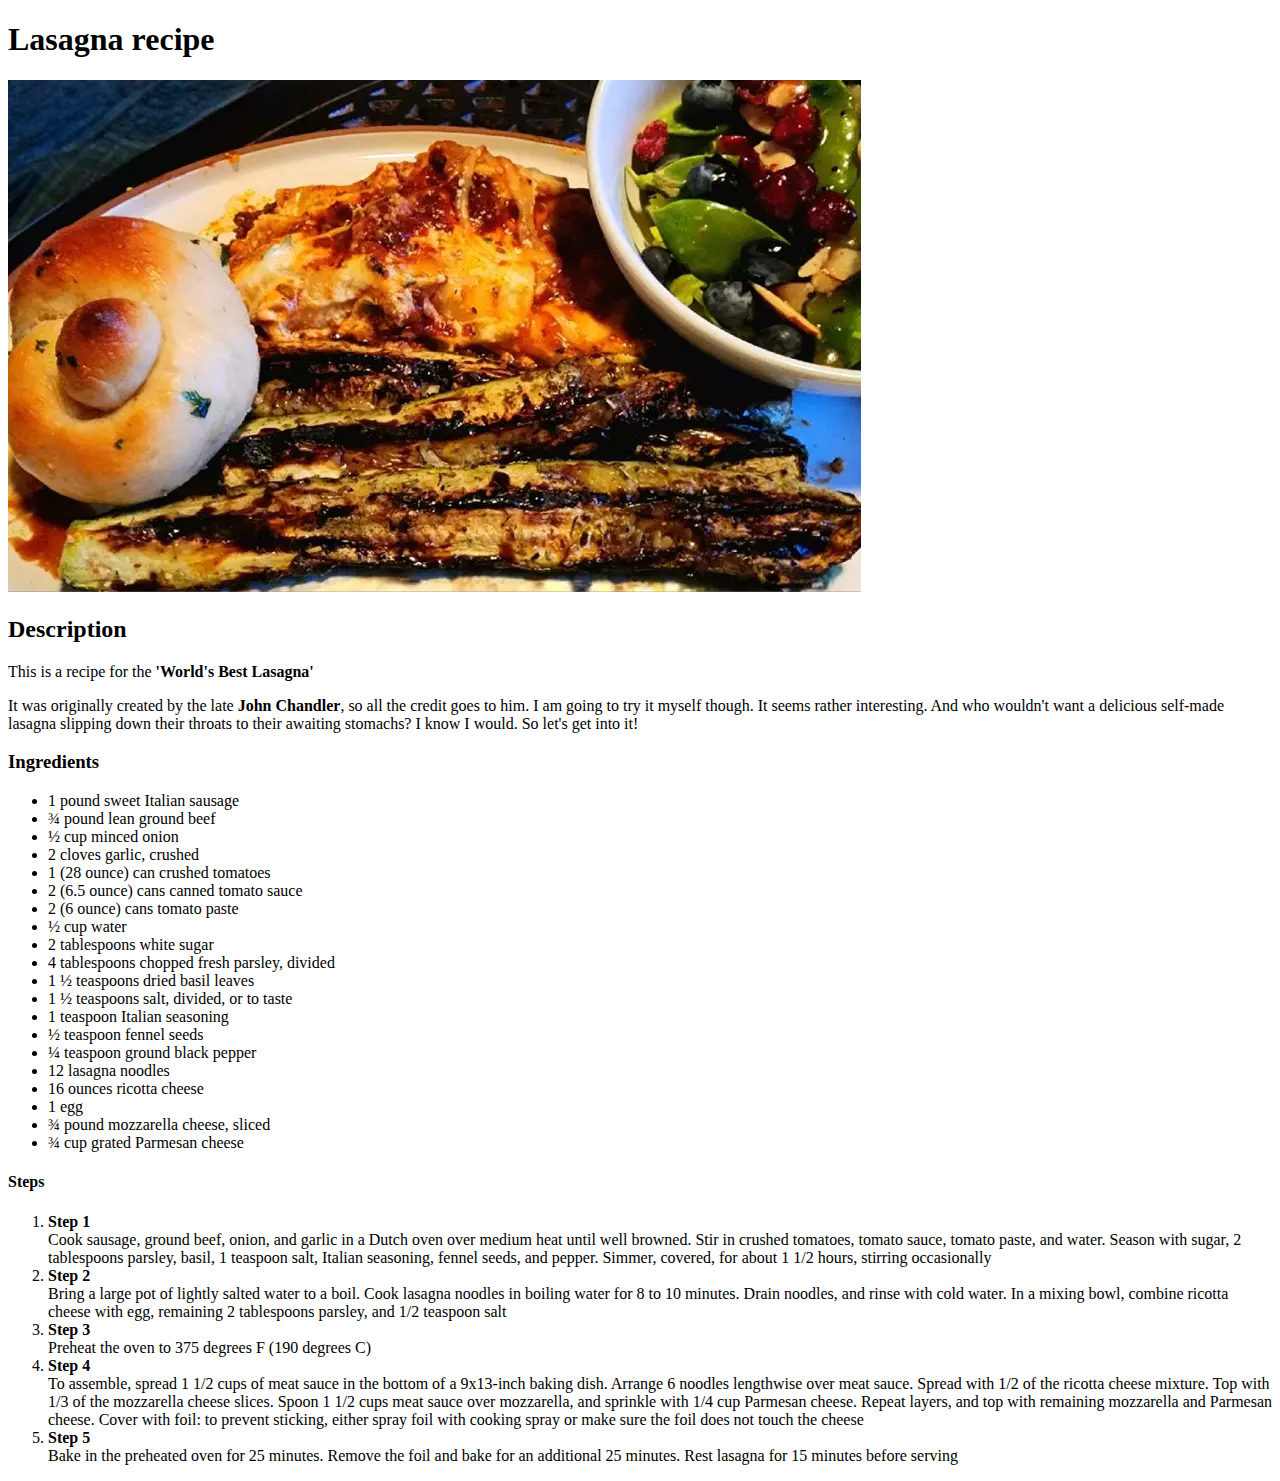
==== recipes/lasagna.html @ cc70a89f "Created the lasagna recipe, added an image to it and linked it to index.html" ====
<!DOCTYPE html>
 <html lang="en">
 <head>
    <meta charset="UTF-8">
    <meta http-equiv="X-UA-Compatible" content="IE=edge">
    <meta name="viewport" content="width=device-width, initial-scale=1.0">
    <title>lasagna</title>
 </head>
 <body>
    <h1>Lasagna recipe</h1>
    <img src="images/lasagna.webp">
    <h2>Description</h2>
    <p>This is a recipe for the <strong>'World's Best Lasagna'</strong></p>
    <p>It was originally created by the late <strong>John Chandler</strong>, so all the credit goes to him. I am going to try it myself though. It seems rather interesting. And who wouldn't want a delicious self-made lasagna slipping down their throats to their awaiting stomachs? I know I would. So let's get into it!</p>
    <h3>Ingredients</h3>
    <ul>
      <li>1 pound sweet Italian sausage</li>
      <li>¾ pound lean ground beef</li>
      <li>½ cup minced onion</li>
      <li>2 cloves garlic, crushed</li>
      <li>1 (28 ounce) can crushed tomatoes</li>
      <li>2 (6.5 ounce) cans canned tomato sauce</li>
      <li>2 (6 ounce) cans tomato paste</li>
      <li>½ cup water</li>
      <li>2 tablespoons white sugar</li>
      <li>4 tablespoons chopped fresh parsley, divided</li>
      <li>1 ½ teaspoons dried basil leaves</li>
      <li>1 ½ teaspoons salt, divided, or to taste</li>
      <li>1 teaspoon Italian seasoning</li>
      <li>½ teaspoon fennel seeds</li>
      <li>¼ teaspoon ground black pepper</li>
      <li>12 lasagna noodles</li>
      <li>16 ounces ricotta cheese</li>
      <li>1 egg</li>
      <li>¾ pound mozzarella cheese, sliced</li>
      <li>¾ cup grated Parmesan cheese</li>
    </ul>
    <h4>Steps</h4>
    <ol>
      <li><strong>Step 1</strong><br>Cook sausage, ground beef, onion, and garlic in a Dutch oven over medium heat until well browned. Stir in crushed tomatoes, tomato sauce, tomato paste, and water. Season with sugar, 2 tablespoons parsley, basil, 1 teaspoon salt, Italian seasoning, fennel seeds, and pepper. Simmer, covered, for about 1 1/2 hours, stirring occasionally</li>
      <li><strong>Step 2</strong><br>Bring a large pot of lightly salted water to a boil. Cook lasagna noodles in boiling water for 8 to 10 minutes. Drain noodles, and rinse with cold water. In a mixing bowl, combine ricotta cheese with egg, remaining 2 tablespoons parsley, and 1/2 teaspoon salt</li>
      <li><strong>Step 3</strong><br>Preheat the oven to 375 degrees F (190 degrees C)</li>
      <li><strong>Step 4</strong><br>To assemble, spread 1 1/2 cups of meat sauce in the bottom of a 9x13-inch baking dish. Arrange 6 noodles lengthwise over meat sauce. Spread with 1/2 of the ricotta cheese mixture. Top with 1/3 of the mozzarella cheese slices. Spoon 1 1/2 cups meat sauce over mozzarella, and sprinkle with 1/4 cup Parmesan cheese. Repeat layers, and top with remaining mozzarella and Parmesan cheese. Cover with foil: to prevent sticking, either spray foil with cooking spray or make sure the foil does not touch the cheese</li>
      <li><strong>Step 5</strong><br>Bake in the preheated oven for 25 minutes. Remove the foil and bake for an additional 25 minutes. Rest lasagna for 15 minutes before serving</li>
    </ol>
 </body>
 </html>
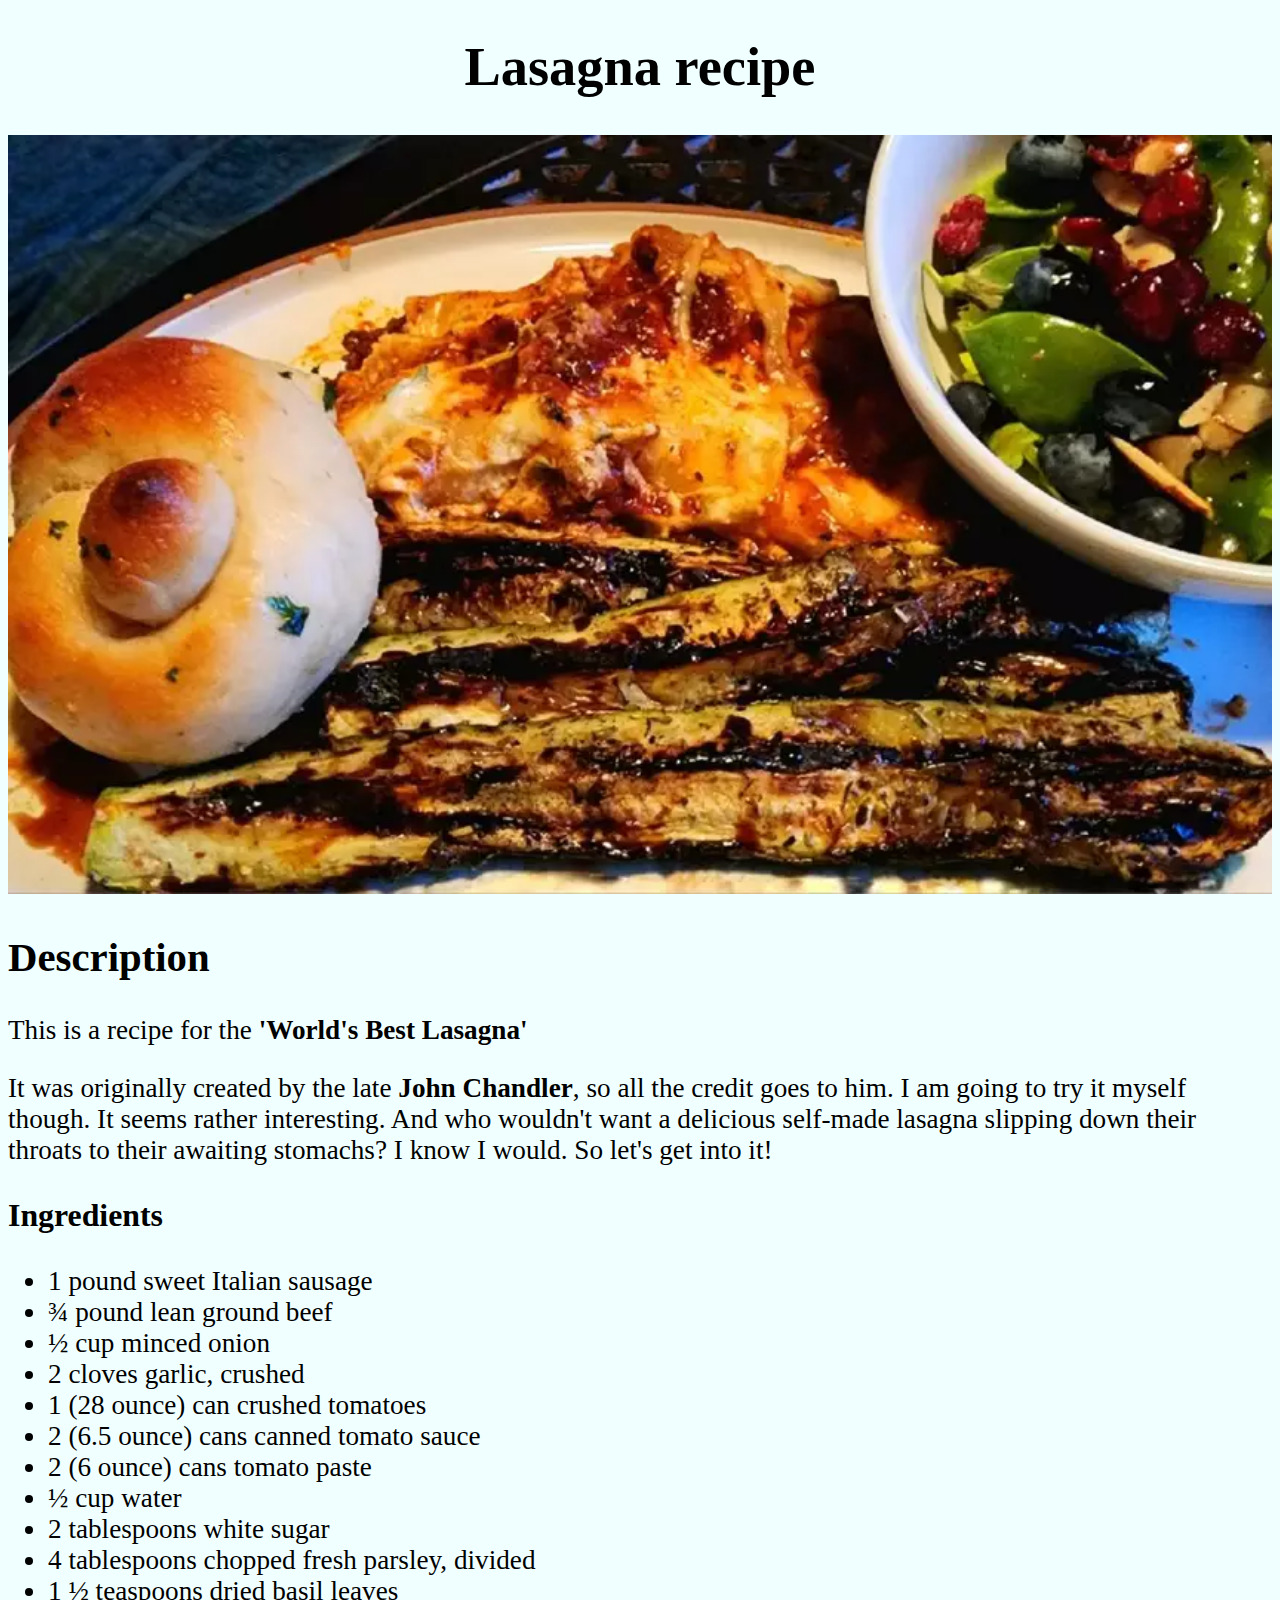
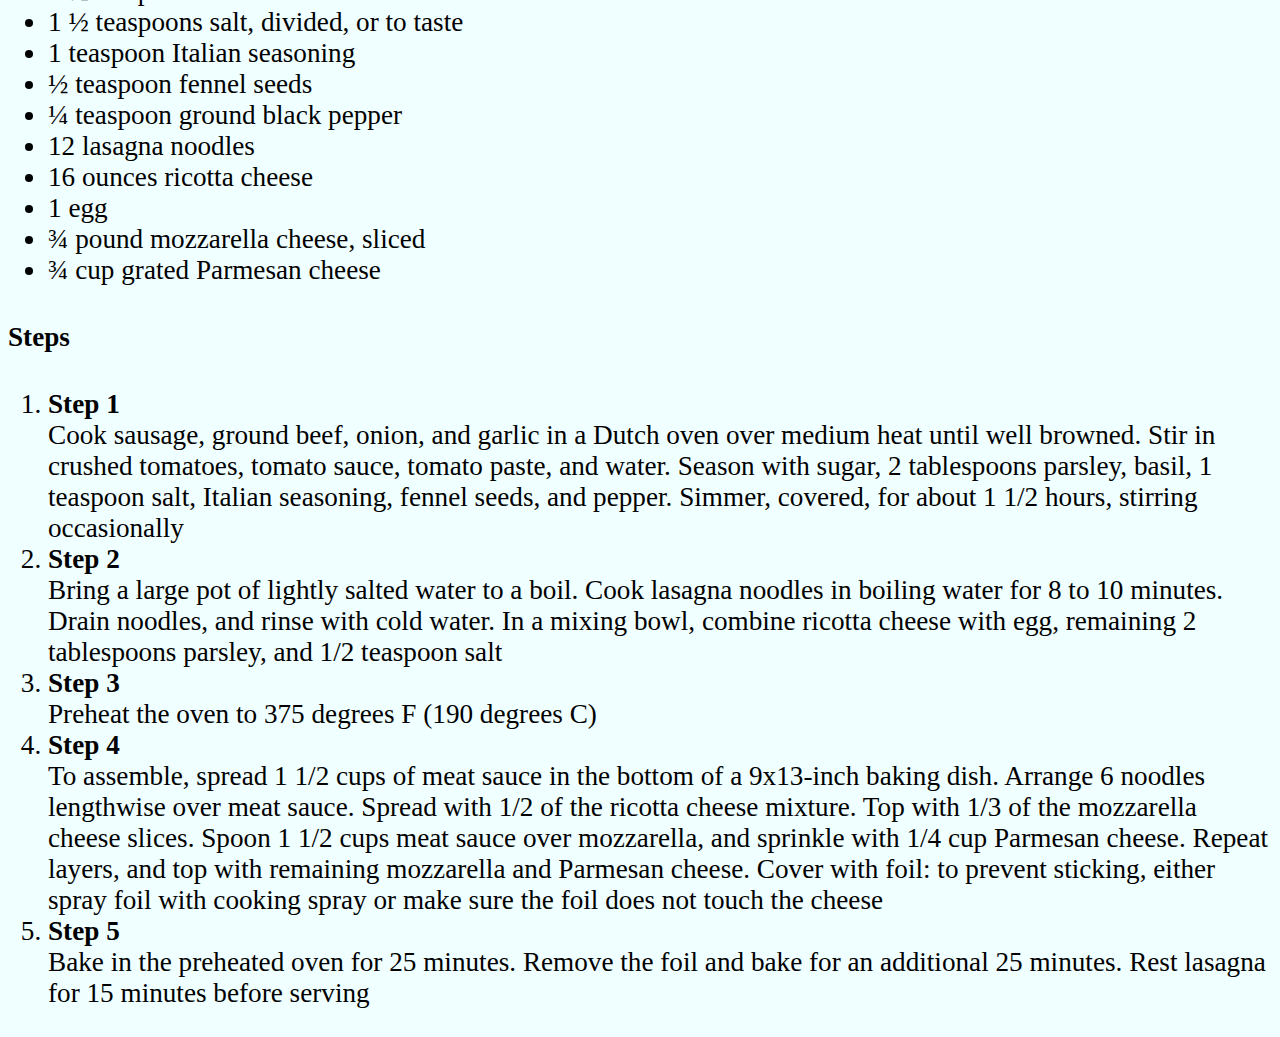
==== commit a4fd6cce: "Fixing the padding problem The LOGO wasn't quite fitting in the main div. The problem was that the p" ====
--- a/recipes/lasagna.html
+++ b/recipes/lasagna.html
@@ -5,9 +5,12 @@
     <meta http-equiv="X-UA-Compatible" content="IE=edge">
     <meta name="viewport" content="width=device-width, initial-scale=1.0">
     <title>lasagna</title>
+    <link rel="stylesheet" href="lasagna.css"> 
  </head>
  <body>
-    <h1>Lasagna recipe</h1>
+    <div class="header">
+      <h1>Lasagna recipe</h1>
+    </div>
     <img src="images/lasagna.webp">
     <h2>Description</h2>
     <p>This is a recipe for the <strong>'World's Best Lasagna'</strong></p>
--- a/recipes/lasagna.css
+++ b/recipes/lasagna.css
@@ -0,0 +1,11 @@
+body {
+    background-color:azure;
+    font-size: 1.7em;
+}
+h1 {
+    text-align: center;
+}
+img {
+    width: 100%;
+    height: auto;
+}